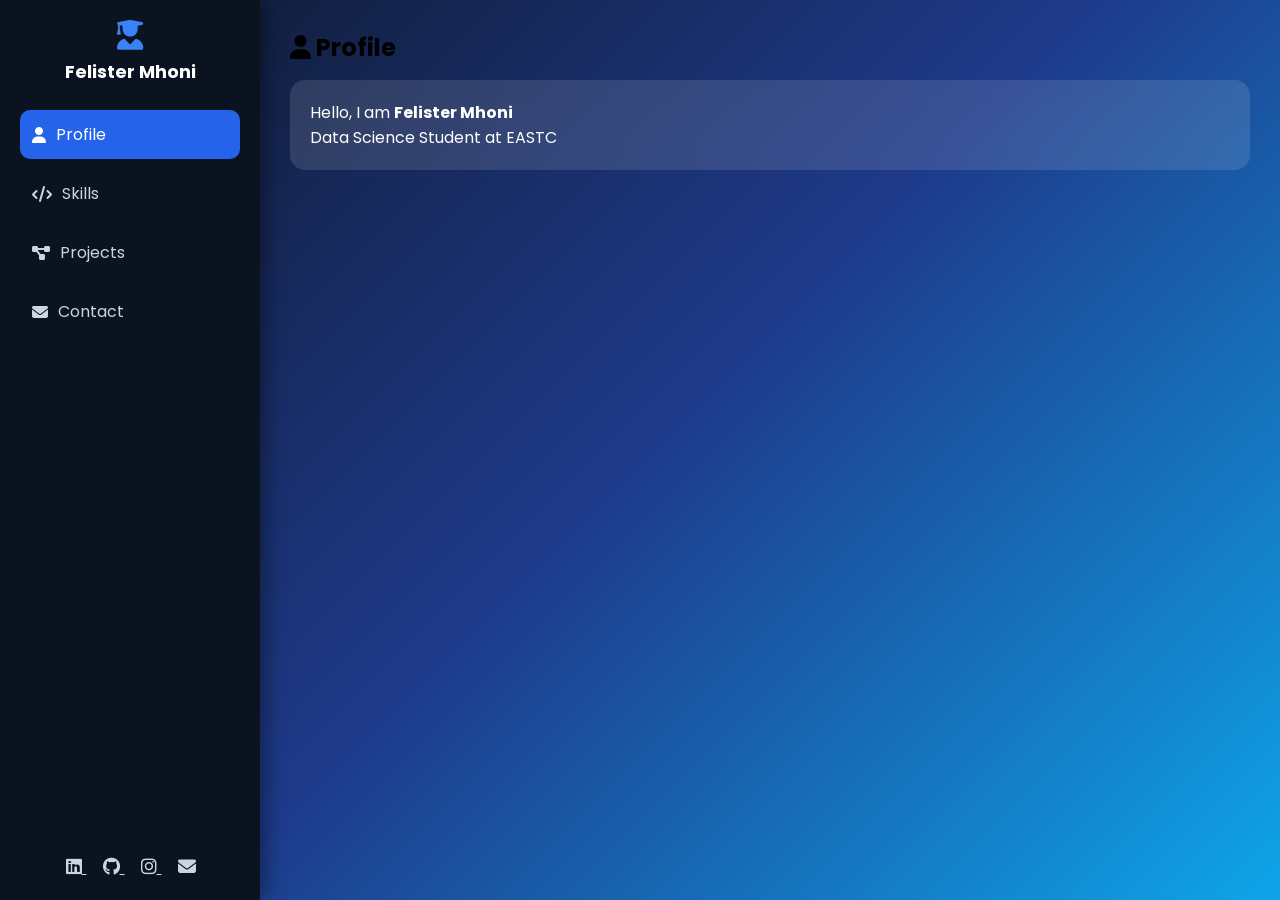
==== frontend/index.html @ 163a6067 "fix: remove nested git repos and clean structure" ====
<!DOCTYPE html>
<html lang="en">
<head>
  <meta charset="UTF-8">
  <meta name="viewport" content="width=device-width, initial-scale=1.0">

  <title>Felister Portfolio</title>

  <!-- CSS -->
  <link rel="stylesheet" href="style.css">

  <!-- Google Font -->
  <link href="https://fonts.googleapis.com/css2?family=Poppins:wght@300;400;500;600&display=swap" rel="stylesheet">

  <!-- Font Awesome -->
  <link rel="stylesheet"
  href="https://cdnjs.cloudflare.com/ajax/libs/font-awesome/6.5.0/css/all.min.css">
</head>

<body>

  <!-- SIDEBAR -->
  <div class="sidebar">

    <!-- LOGO -->
    <div class="logo">
      <i class="fa-solid fa-user-graduate"></i>
      <h2>Felister Mhoni</h2>
    </div>

    <!-- MENU -->
    <ul>

      <li class="nav active"
      onclick="showSection('profile', this)">
        <i class="fa-solid fa-user"></i>
        Profile
      </li>

      <li class="nav"
      onclick="showSection('skills', this)">
        <i class="fa-solid fa-code"></i>
        Skills
      </li>

      <li class="nav"
      onclick="showSection('projects', this)">
        <i class="fa-solid fa-diagram-project"></i>
        Projects
      </li>

      <li class="nav"
      onclick="showSection('contact', this)">
        <i class="fa-solid fa-envelope"></i>
        Contact
      </li>

    </ul>

    <!-- SOCIAL MEDIA -->
    <div class="socials">

      <a href="#">
        <i class="fa-brands fa-linkedin"></i>
      </a>

      <a href="#">
        <i class="fa-brands fa-github"></i>
      </a>

      <a href="#">
        <i class="fa-brands fa-instagram"></i>
      </a>

      <a href="mailto:felistermhoni@gmail.com">
        <i class="fa-solid fa-envelope"></i>
      </a>

    </div>

  </div>

  <!-- MAIN CONTENT -->
  <div class="main">

    <!-- PROFILE -->
    <section id="profile" class="section active">

      <h1>
        <i class="fa-solid fa-user"></i>
        Profile
      </h1>

      <div class="card">
        <p>Hello, I am <b>Felister Mhoni</b></p>
        <p>Data Science Student at EASTC</p>
      </div>

    </section>

    <!-- SKILLS -->
    <section id="skills" class="section">

      <h1>
        <i class="fa-solid fa-code"></i>
        Skills
      </h1>

      <div class="skills-grid">

        <div class="skill-card">
          <i class="fa-brands fa-python"></i>
          <p>Python</p>
        </div>

        <div class="skill-card">
          <i class="fa-solid fa-database"></i>
          <p>SQL</p>
        </div>

        <div class="skill-card">
          <i class="fa-solid fa-chart-column"></i>
          <p>Power BI</p>
        </div>

        <div class="skill-card">
          <i class="fa-solid fa-brain"></i>
          <p>Machine Learning</p>
        </div>

        <div class="skill-card">
          <i class="fa-brands fa-html5"></i>
          <p>HTML</p>
        </div>

        <div class="skill-card">
          <i class="fa-brands fa-css3-alt"></i>
          <p>CSS</p>
        </div>

        <div class="skill-card">
          <i class="fa-brands fa-js"></i>
          <p>JavaScript</p>
        </div>

      </div>

    </section>

    <!-- PROJECTS -->
    <section id="projects" class="section">

      <h1>
        <i class="fa-solid fa-diagram-project"></i>
        Projects
      </h1>

      <div class="card">
        <p>📊 Waste Collection Prediction System</p>
        <p>📈 Credit Risk Assessment System</p>
        <p>📉 Data Visualization Dashboard</p>
      </div>

    </section>

    <!-- CONTACT -->
    <section id="contact" class="section">

      <h1>
        <i class="fa-solid fa-envelope"></i>
        Contact
      </h1>

      <div class="card">

        <p>
          <i class="fa-solid fa-envelope"></i>
          Email:
          <a href="mailto:felistermhoni@gmail.com">
            felistermhoni@gmail.com
          </a>
        </p>

        <br>

        <p>
          <i class="fa-solid fa-phone"></i>
          +255 748 288 916
        </p>

      </div>

    </section>

  </div>

  <!-- JAVASCRIPT -->
  <script src="script.js"></script>

</body>
</html>
---- frontend/style.css ----
*{
  margin:0;
  padding:0;
  box-sizing:border-box;
  font-family:'Poppins', sans-serif;
}

body{
  display:flex;
  min-height:100vh;
  background: linear-gradient(135deg, #0f172a, #1e3a8a, #0ea5e9);
}

/* SIDEBAR */
.sidebar{
  width:260px;
  height:100vh;
  background:#0b1220;
  color:white;
  position:fixed;
  padding:20px;
  box-shadow: 5px 0 20px rgba(0,0,0,0.4);
}

/* HEADER */
.logo{
  text-align:center;
  margin-bottom:25px;
}

.logo i{
  font-size:30px;
  color:#3b82f6;
}

.logo h2{
  font-size:18px;
  margin-top:5px;
}

/* MENU */
.sidebar ul{
  list-style:none;
}

.sidebar ul li{
  padding:12px;
  margin:10px 0;
  cursor:pointer;
  border-radius:10px;
  display:flex;
  gap:10px;
  align-items:center;
  transition:0.3s;
  color:#cbd5e1;
}

.sidebar ul li:hover{
  background:#1e293b;
  color:white;
}

.sidebar ul li.active{
  background:#2563eb;
  color:white;
}

/* SOCIALS */
.socials{
  position:absolute;
  bottom:20px;
  width:85%;
  text-align:center;
}

.socials a{
  color:#cbd5e1;
  margin:0 8px;
  font-size:18px;
  transition:0.3s;
}

.socials a:hover{
  color:#3b82f6;
}

/* MAIN */
.main{
  margin-left:260px;
  padding:30px;
  width:100%;
}

/* SECTION */
.section{
  display:none;
}

.section.active{
  display:block;
}

/* CARD */
.card{
  background: rgba(255,255,255,0.12);
  backdrop-filter: blur(10px);
  padding:20px;
  margin-top:15px;
  border-radius:15px;
  color:white;
}

/* SKILLS */
.skills-grid{
  display:grid;
  grid-template-columns:repeat(auto-fit, minmax(130px, 1fr));
  gap:15px;
  margin-top:15px;
}

.skill-card{
  background: rgba(255,255,255,0.12);
  padding:20px;
  text-align:center;
  border-radius:15px;
  transition:0.3s;
}

.skill-card:hover{
  transform:translateY(-5px);
}

.skill-card i{
  font-size:30px;
  color:#3b82f6;
  margin-bottom:10px;
}
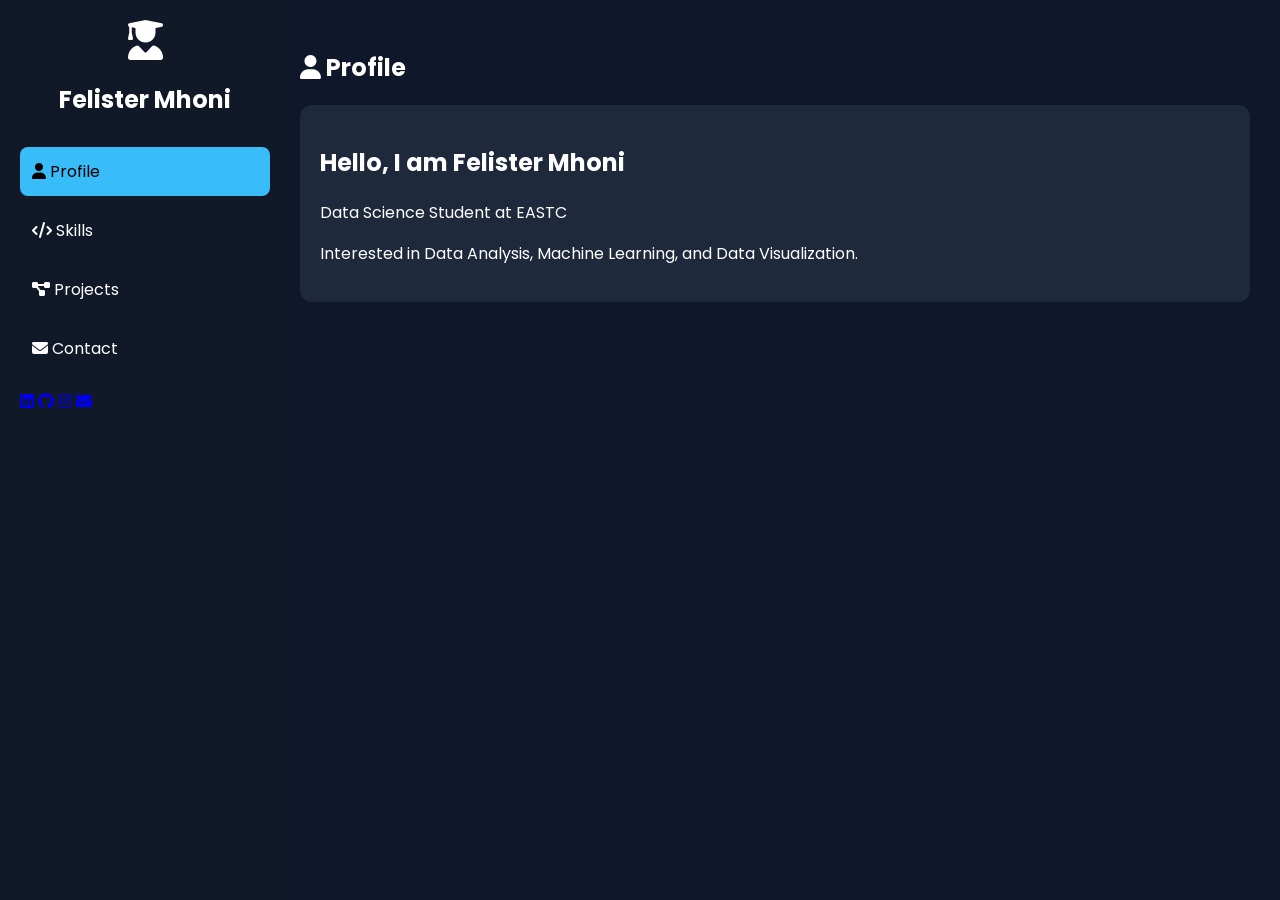
==== commit 62f8ea60: "update portfolio with full redesign + contact fix" ====
--- a/frontend/index.html
+++ b/frontend/index.html
@@ -19,183 +19,128 @@
 
 <body>
 
-  <!-- SIDEBAR -->
-  <div class="sidebar">
+<!-- SIDEBAR -->
+<div class="sidebar">
 
-    <!-- LOGO -->
-    <div class="logo">
-      <i class="fa-solid fa-user-graduate"></i>
-      <h2>Felister Mhoni</h2>
+  <div class="logo">
+    <i class="fa-solid fa-user-graduate"></i>
+    <h2>Felister Mhoni</h2>
+  </div>
+
+  <ul>
+    <li class="nav active" onclick="showSection('profile', this)">
+      <i class="fa-solid fa-user"></i> Profile
+    </li>
+
+    <li class="nav" onclick="showSection('skills', this)">
+      <i class="fa-solid fa-code"></i> Skills
+    </li>
+
+    <li class="nav" onclick="showSection('projects', this)">
+      <i class="fa-solid fa-diagram-project"></i> Projects
+    </li>
+
+    <li class="nav" onclick="showSection('contact', this)">
+      <i class="fa-solid fa-envelope"></i> Contact
+    </li>
+  </ul>
+
+  <div class="socials">
+    <a href="#"><i class="fa-brands fa-linkedin"></i></a>
+    <a href="#"><i class="fa-brands fa-github"></i></a>
+    <a href="#"><i class="fa-brands fa-instagram"></i></a>
+    <a href="mailto:felistermhoni@gmail.com"><i class="fa-solid fa-envelope"></i></a>
+  </div>
+
+</div>
+
+<!-- MAIN -->
+<div class="main">
+
+  <!-- PROFILE -->
+  <section id="profile" class="section active">
+    <h1><i class="fa-solid fa-user"></i> Profile</h1>
+
+    <div class="card">
+      <h2>Hello, I am Felister Mhoni</h2>
+      <p>Data Science Student at EASTC</p>
+      <p>Interested in Data Analysis, Machine Learning, and Data Visualization.</p>
     </div>
+  </section>
 
-    <!-- MENU -->
-    <ul>
+  <!-- SKILLS -->
+  <section id="skills" class="section">
+    <h1><i class="fa-solid fa-code"></i> Skills</h1>
 
-      <li class="nav active"
-      onclick="showSection('profile', this)">
-        <i class="fa-solid fa-user"></i>
-        Profile
-      </li>
+    <div class="skills-grid">
 
-      <li class="nav"
-      onclick="showSection('skills', this)">
-        <i class="fa-solid fa-code"></i>
-        Skills
-      </li>
+      <div class="skill-card"><i class="fa-brands fa-python"></i><p>Python</p></div>
+      <div class="skill-card"><i class="fa-solid fa-database"></i><p>SQL</p></div>
+      <div class="skill-card"><i class="fa-solid fa-chart-column"></i><p>Power BI</p></div>
+      <div class="skill-card"><i class="fa-solid fa-brain"></i><p>Machine Learning</p></div>
+      <div class="skill-card"><i class="fa-brands fa-html5"></i><p>HTML</p></div>
+      <div class="skill-card"><i class="fa-brands fa-css3-alt"></i><p>CSS</p></div>
+      <div class="skill-card"><i class="fa-brands fa-js"></i><p>JavaScript</p></div>
 
-      <li class="nav"
-      onclick="showSection('projects', this)">
-        <i class="fa-solid fa-diagram-project"></i>
-        Projects
-      </li>
+    </div>
+  </section>
 
-      <li class="nav"
-      onclick="showSection('contact', this)">
-        <i class="fa-solid fa-envelope"></i>
-        Contact
-      </li>
+  <!-- PROJECTS -->
+  <section id="projects" class="section">
+    <h1><i class="fa-solid fa-diagram-project"></i> Projects</h1>
 
-    </ul>
+    <div class="projects-grid">
 
-    <!-- SOCIAL MEDIA -->
-    <div class="socials">
+      <div class="project-card">
+        <h3>Waste Collection Optimization</h3>
+        <p>ML system that predicts waste levels and improves collection efficiency.</p>
+        <p><b>Tools:</b> Python, Pandas, Scikit-learn</p>
+      </div>
 
-      <a href="#">
-        <i class="fa-brands fa-linkedin"></i>
-      </a>
+      <div class="project-card">
+        <h3>Credit Risk Assessment</h3>
+        <p>Predicts loan default risk using machine learning models.</p>
+        <p><b>Tools:</b> Python, Logistic Regression</p>
+      </div>
 
-      <a href="#">
-        <i class="fa-brands fa-github"></i>
-      </a>
+      <div class="project-card">
+        <h3>Data Visualization Dashboard</h3>
+        <p>Interactive dashboard for business insights using charts.</p>
+        <p><b>Tools:</b> Power BI, Excel</p>
+      </div>
 
-      <a href="#">
-        <i class="fa-brands fa-instagram"></i>
-      </a>
+    </div>
+  </section>
 
-      <a href="mailto:felistermhoni@gmail.com">
-        <i class="fa-solid fa-envelope"></i>
-      </a>
+  <!-- CONTACT -->
+  <section id="contact" class="section">
+    <h1><i class="fa-solid fa-envelope"></i> Contact</h1>
+
+    <div class="contact-form">
+
+      <form action="https://formspree.io/f/YOUR_FORM_ID" method="POST">
+
+        <input type="text" name="name" placeholder="Full Name" required>
+
+        <input type="email" name="email" placeholder="Email Address" required>
+
+        <textarea name="message" placeholder="Write your message..." required></textarea>
+
+        <button type="submit">Send Message</button>
+
+      </form>
 
     </div>
 
-  </div>
+    <div class="card contact-info">
+      <p><i class="fa-solid fa-envelope"></i> felistermhoni@gmail.com</p>
+      <p><i class="fa-solid fa-phone"></i> +255 748 288 916</p>
+    </div>
 
-  <!-- MAIN CONTENT -->
-  <div class="main">
+  </section>
 
-    <!-- PROFILE -->
-    <section id="profile" class="section active">
+</div>
 
-      <h1>
-        <i class="fa-solid fa-user"></i>
-        Profile
-      </h1>
-
-      <div class="card">
-        <p>Hello, I am <b>Felister Mhoni</b></p>
-        <p>Data Science Student at EASTC</p>
-      </div>
-
-    </section>
-
-    <!-- SKILLS -->
-    <section id="skills" class="section">
-
-      <h1>
-        <i class="fa-solid fa-code"></i>
-        Skills
-      </h1>
-
-      <div class="skills-grid">
-
-        <div class="skill-card">
-          <i class="fa-brands fa-python"></i>
-          <p>Python</p>
-        </div>
-
-        <div class="skill-card">
-          <i class="fa-solid fa-database"></i>
-          <p>SQL</p>
-        </div>
-
-        <div class="skill-card">
-          <i class="fa-solid fa-chart-column"></i>
-          <p>Power BI</p>
-        </div>
-
-        <div class="skill-card">
-          <i class="fa-solid fa-brain"></i>
-          <p>Machine Learning</p>
-        </div>
-
-        <div class="skill-card">
-          <i class="fa-brands fa-html5"></i>
-          <p>HTML</p>
-        </div>
-
-        <div class="skill-card">
-          <i class="fa-brands fa-css3-alt"></i>
-          <p>CSS</p>
-        </div>
-
-        <div class="skill-card">
-          <i class="fa-brands fa-js"></i>
-          <p>JavaScript</p>
-        </div>
-
-      </div>
-
-    </section>
-
-    <!-- PROJECTS -->
-    <section id="projects" class="section">
-
-      <h1>
-        <i class="fa-solid fa-diagram-project"></i>
-        Projects
-      </h1>
-
-      <div class="card">
-        <p>📊 Waste Collection Prediction System</p>
-        <p>📈 Credit Risk Assessment System</p>
-        <p>📉 Data Visualization Dashboard</p>
-      </div>
-
-    </section>
-
-    <!-- CONTACT -->
-    <section id="contact" class="section">
-
-      <h1>
-        <i class="fa-solid fa-envelope"></i>
-        Contact
-      </h1>
-
-      <div class="card">
-
-        <p>
-          <i class="fa-solid fa-envelope"></i>
-          Email:
-          <a href="mailto:felistermhoni@gmail.com">
-            felistermhoni@gmail.com
-          </a>
-        </p>
-
-        <br>
-
-        <p>
-          <i class="fa-solid fa-phone"></i>
-          +255 748 288 916
-        </p>
-
-      </div>
-
-    </section>
-
-  </div>
-
-  <!-- JAVASCRIPT -->
-  <script src="script.js"></script>
-
+<script src="script.js"></script>
 </body>
 </html>
--- a/frontend/style.css
+++ b/frontend/style.css
@@ -1,137 +1,120 @@
-*{
-  margin:0;
-  padding:0;
-  box-sizing:border-box;
-  font-family:'Poppins', sans-serif;
-}
-
-body{
-  display:flex;
-  min-height:100vh;
-  background: linear-gradient(135deg, #0f172a, #1e3a8a, #0ea5e9);
+body {
+  margin: 0;
+  font-family: 'Poppins', sans-serif;
+  background: #0f172a;
+  color: white;
+  display: flex;
 }
 
 /* SIDEBAR */
-.sidebar{
-  width:260px;
-  height:100vh;
-  background:#0b1220;
-  color:white;
-  position:fixed;
-  padding:20px;
-  box-shadow: 5px 0 20px rgba(0,0,0,0.4);
+.sidebar {
+  width: 250px;
+  height: 100vh;
+  background: #111827;
+  position: fixed;
+  padding: 20px;
 }
 
-/* HEADER */
-.logo{
-  text-align:center;
-  margin-bottom:25px;
+.logo {
+  text-align: center;
+  margin-bottom: 30px;
 }
 
-.logo i{
-  font-size:30px;
-  color:#3b82f6;
+.logo i {
+  font-size: 40px;
 }
 
-.logo h2{
-  font-size:18px;
-  margin-top:5px;
+ul {
+  list-style: none;
+  padding: 0;
 }
 
-/* MENU */
-.sidebar ul{
-  list-style:none;
+.nav {
+  padding: 12px;
+  margin: 10px 0;
+  cursor: pointer;
+  border-radius: 8px;
 }
 
-.sidebar ul li{
-  padding:12px;
-  margin:10px 0;
-  cursor:pointer;
-  border-radius:10px;
-  display:flex;
-  gap:10px;
-  align-items:center;
-  transition:0.3s;
-  color:#cbd5e1;
-}
-
-.sidebar ul li:hover{
-  background:#1e293b;
-  color:white;
-}
-
-.sidebar ul li.active{
-  background:#2563eb;
-  color:white;
-}
-
-/* SOCIALS */
-.socials{
-  position:absolute;
-  bottom:20px;
-  width:85%;
-  text-align:center;
-}
-
-.socials a{
-  color:#cbd5e1;
-  margin:0 8px;
-  font-size:18px;
-  transition:0.3s;
-}
-
-.socials a:hover{
-  color:#3b82f6;
+.nav:hover,
+.nav.active {
+  background: #38bdf8;
+  color: black;
 }
 
 /* MAIN */
-.main{
-  margin-left:260px;
-  padding:30px;
-  width:100%;
+.main {
+  margin-left: 270px;
+  padding: 30px;
+  width: 100%;
 }
 
-/* SECTION */
-.section{
-  display:none;
+.section {
+  display: none;
 }
 
-.section.active{
-  display:block;
+.section.active {
+  display: block;
 }
 
 /* CARD */
-.card{
-  background: rgba(255,255,255,0.12);
-  backdrop-filter: blur(10px);
-  padding:20px;
-  margin-top:15px;
-  border-radius:15px;
-  color:white;
+.card {
+  background: #1e293b;
+  padding: 20px;
+  border-radius: 12px;
+  margin-top: 15px;
 }
 
 /* SKILLS */
-.skills-grid{
-  display:grid;
-  grid-template-columns:repeat(auto-fit, minmax(130px, 1fr));
-  gap:15px;
-  margin-top:15px;
+.skills-grid {
+  display: grid;
+  grid-template-columns: repeat(auto-fit, minmax(120px, 1fr));
+  gap: 15px;
 }
 
-.skill-card{
-  background: rgba(255,255,255,0.12);
-  padding:20px;
-  text-align:center;
-  border-radius:15px;
-  transition:0.3s;
+.skill-card {
+  background: #1e293b;
+  padding: 15px;
+  text-align: center;
+  border-radius: 10px;
 }
 
-.skill-card:hover{
-  transform:translateY(-5px);
+/* PROJECTS */
+.projects-grid {
+  display: grid;
+  grid-template-columns: repeat(auto-fit, minmax(250px, 1fr));
+  gap: 20px;
 }
 
-.skill-card i{
-  font-size:30px;
-  color:#3b82f6;
-  margin-bottom:10px;
+.project-card {
+  background: #1e293b;
+  padding: 20px;
+  border-radius: 12px;
+}
+
+/* CONTACT */
+.contact-form form {
+  display: flex;
+  flex-direction: column;
+  gap: 10px;
+  max-width: 500px;
+}
+
+.contact-form input,
+.contact-form textarea {
+  padding: 10px;
+  border-radius: 8px;
+  border: none;
+}
+
+.contact-form button {
+  background: #38bdf8;
+  padding: 10px;
+  border: none;
+  cursor: pointer;
+  border-radius: 8px;
+}
+
+.contact-info {
+  margin-top: 20px;
 }
